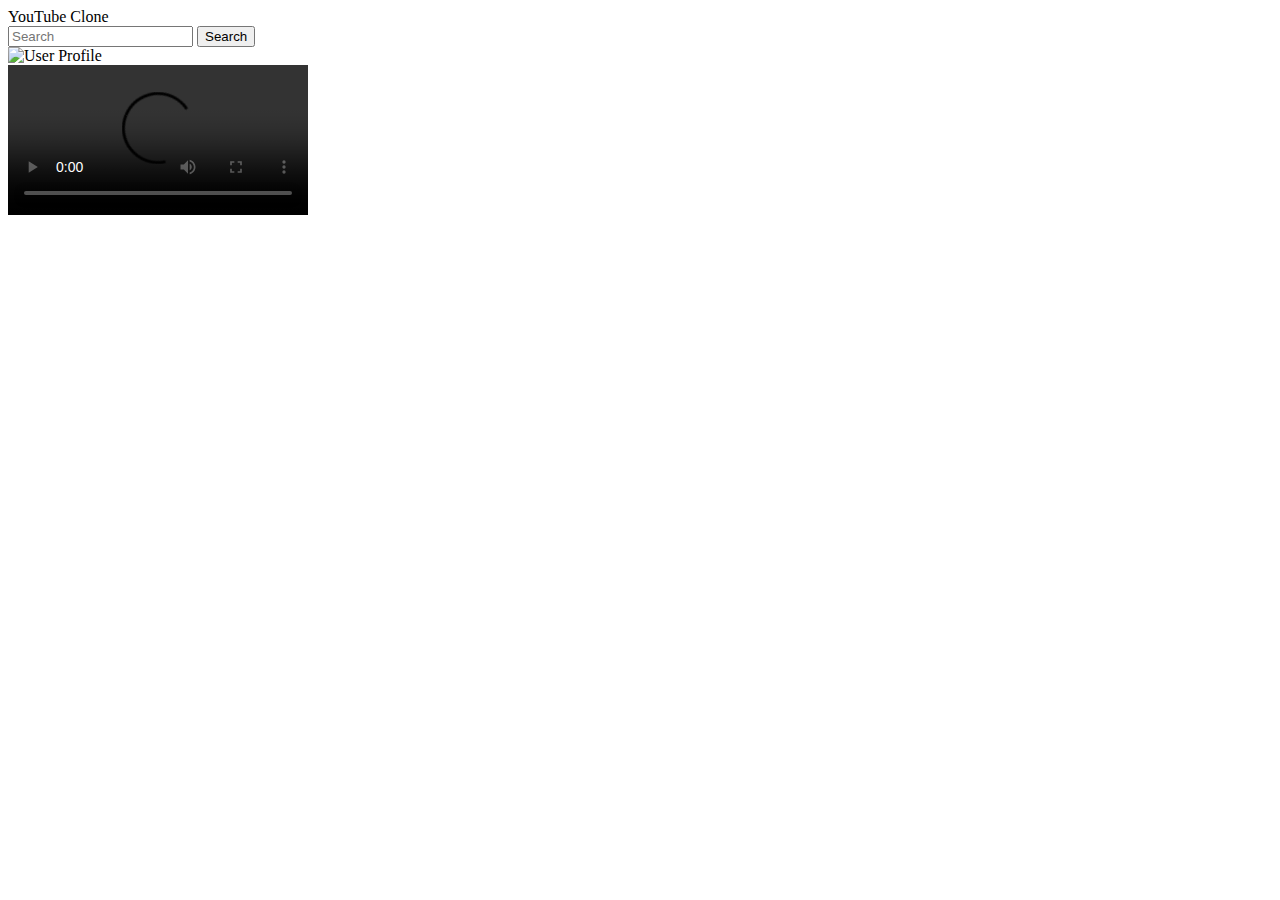
==== index.html @ 6b411af0 "Create index.html" ====
<!DOCTYPE html>
<html lang="en">
<head>
    <meta charset="UTF-8">
    <meta name="viewport" content="width=device-width, initial-scale=1.0">
    <title>YouTube Clone</title>
    <link rel="stylesheet" href="styles.css">
</head>
<body>
    <header>
        <div class="logo">YouTube Clone</div>
        <div class="search-bar">
            <input type="text" placeholder="Search" id="search-input">
            <button id="search-button">Search</button>
        </div>
        <div class="user-profile">
            <img src="user-placeholder.png" alt="User Profile">
        </div>
    </header>
    <main>
        <div class="video-player">
            <video id="main-video" controls>
                <source src="sample-video.mp4" type="video/mp4">
                Your browser does not support the video tag.
            </video>
        </div>
        <div class="video-list" id="video-list">
            <!-- Thumbnails of videos will go here -->
        </div>
    </main>
    <script src="scripts.js"></script>
</body>
</html>
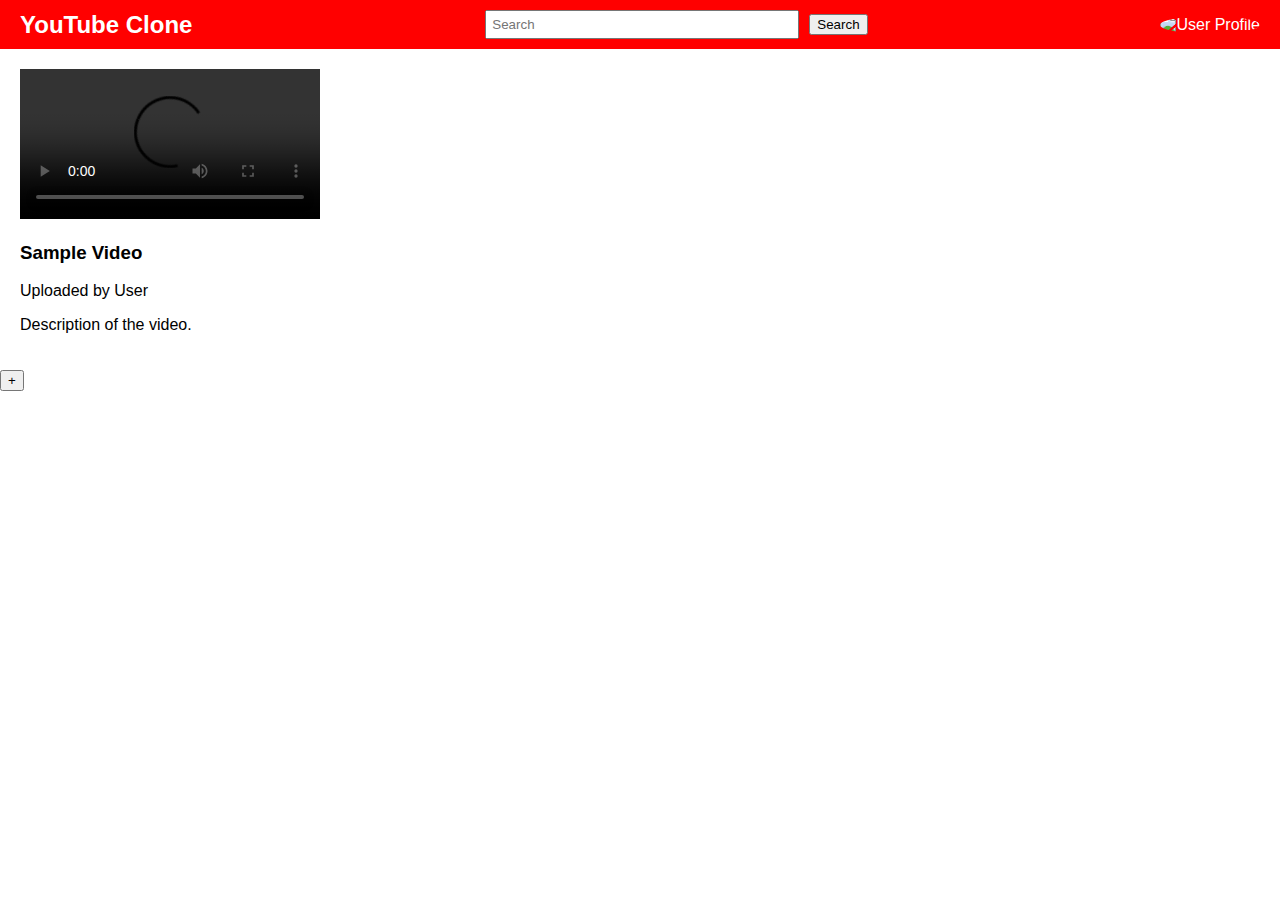
==== commit 76d0bd89: "Update index.html" ====
--- a/index.html
+++ b/index.html
@@ -20,14 +20,22 @@
     <main>
         <div class="video-player">
             <video id="main-video" controls>
-                <source src="sample-video.mp4" type="video/mp4">
+                <source id="main-video-source" src="sample-video.mp4" type="video/mp4">
                 Your browser does not support the video tag.
             </video>
+            <div id="video-info">
+                <h3 id="video-title">Sample Video</h3>
+                <p id="video-username">Uploaded by User</p>
+                <p id="video-description">Description of the video.</p>
+            </div>
         </div>
         <div class="video-list" id="video-list">
             <!-- Thumbnails of videos will go here -->
         </div>
     </main>
+    <footer>
+        <button id="upload-button">+</button>
+    </footer>
     <script src="scripts.js"></script>
 </body>
 </html>
--- a/styles.css
+++ b/styles.css
@@ -0,0 +1,57 @@
+body {
+    margin: 0;
+    font-family: Arial, sans-serif;
+}
+
+header {
+    display: flex;
+    justify-content: space-between;
+    align-items: center;
+    padding: 10px 20px;
+    background-color: #FF0000;
+    color: white;
+}
+
+.logo {
+    font-size: 24px;
+    font-weight: bold;
+}
+
+.search-bar {
+    display: flex;
+    align-items: center;
+}
+
+.search-bar input {
+    padding: 5px;
+    margin-right: 10px;
+    width: 300px;
+}
+
+.user-profile img {
+    width: 40px;
+    height: 40px;
+    border-radius: 50%;
+}
+
+main {
+    display: flex;
+    padding: 20px;
+}
+
+.video-player {
+    flex: 2;
+    margin-right: 20px;
+}
+
+.video-list {
+    flex: 1;
+    display: flex;
+    flex-direction: column;
+}
+
+.video-list img {
+    width: 100%;
+    cursor: pointer;
+    margin-bottom: 10px;
+}
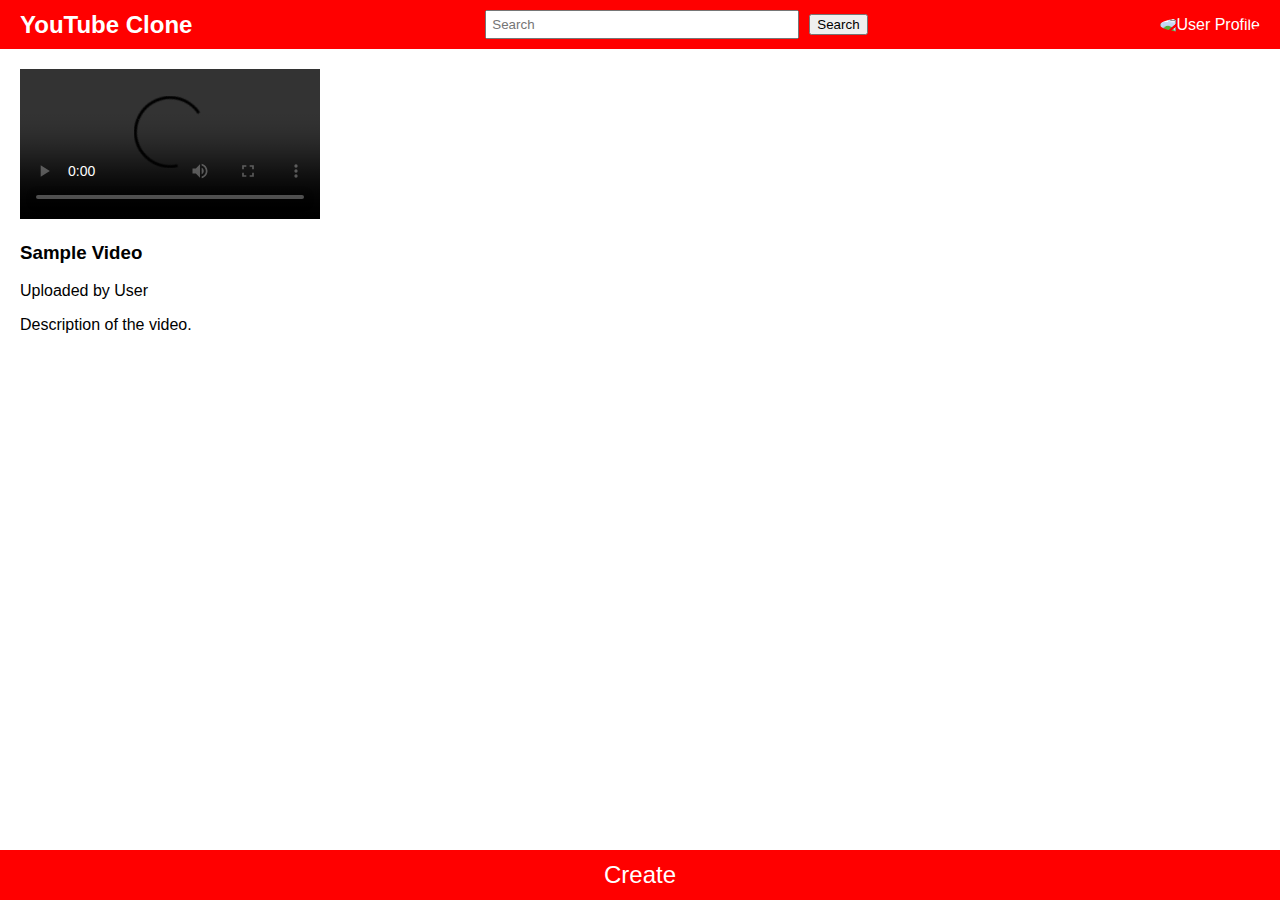
==== commit 9949c6f6: "Update index.html" ====
--- a/index.html
+++ b/index.html
@@ -34,7 +34,7 @@
         </div>
     </main>
     <footer>
-        <button id="upload-button">+</button>
+        <button id="upload-button">Create</button>
     </footer>
     <script src="scripts.js"></script>
 </body>
--- a/styles.css
+++ b/styles.css
@@ -44,6 +44,10 @@
     margin-right: 20px;
 }
 
+#video-info {
+    margin-top: 10px;
+}
+
 .video-list {
     flex: 1;
     display: flex;
@@ -55,3 +59,20 @@
     cursor: pointer;
     margin-bottom: 10px;
 }
+
+footer {
+    position: fixed;
+    bottom: 0;
+    width: 100%;
+    background-color: #FF0000;
+    text-align: center;
+    padding: 10px 0;
+}
+
+#upload-button {
+    font-size: 24px;
+    color: white;
+    background-color: #FF0000;
+    border: none;
+    cursor: pointer;
+}
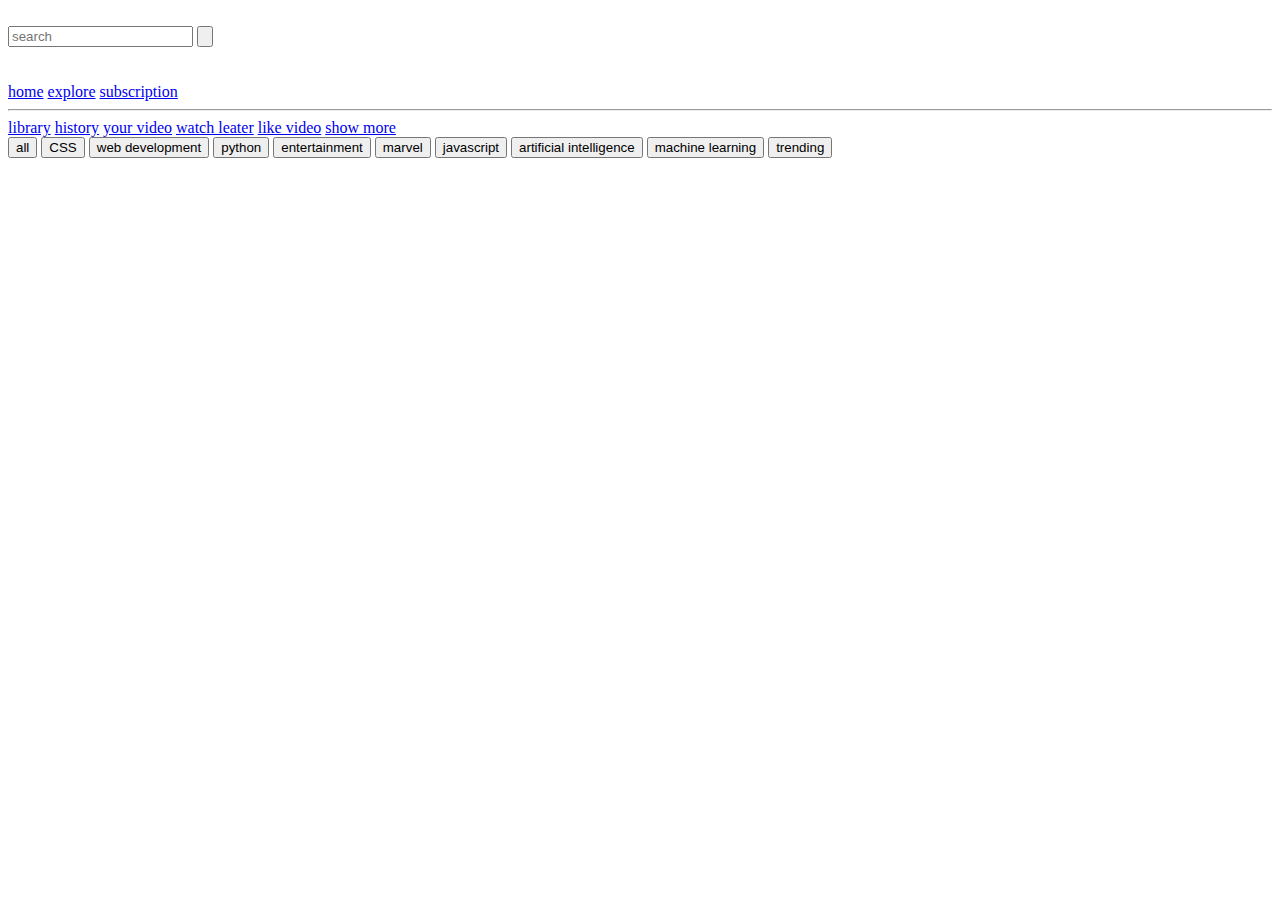
==== commit bba1b2ba: "Add files via upload" ====
--- a/index.html
+++ b/index.html
@@ -3,39 +3,78 @@
 <head>
     <meta charset="UTF-8">
     <meta name="viewport" content="width=device-width, initial-scale=1.0">
-    <title>YouTube Clone</title>
-    <link rel="stylesheet" href="styles.css">
+    <title>Youtube Clone</title>
+
+    <link rel="stylesheet" href="style.css">
+
 </head>
 <body>
-    <header>
-        <div class="logo">YouTube Clone</div>
-        <div class="search-bar">
-            <input type="text" placeholder="Search" id="search-input">
-            <button id="search-button">Search</button>
+
+    <nav class="navbar">
+        <div class="toggle-btn">
+            <span></span>
+            <span></span>
+            <span></span>
         </div>
-        <div class="user-profile">
-            <img src="user-placeholder.png" alt="User Profile">
+        <img src="img/logo.PNG" class="logo" alt="">
+        <div class="search-box">
+            <input type="text" class="search-bar" placeholder="search">
+            <button class="search-btn"><img src="img/search.PNG" alt=""></button>
         </div>
-    </header>
-    <main>
-        <div class="video-player">
-            <video id="main-video" controls>
-                <source id="main-video-source" src="sample-video.mp4" type="video/mp4">
-                Your browser does not support the video tag.
-            </video>
-            <div id="video-info">
-                <h3 id="video-title">Sample Video</h3>
-                <p id="video-username">Uploaded by User</p>
-                <p id="video-description">Description of the video.</p>
+        <div class="user-options">
+            <img src="img/video.PNG" class="icon" alt="">
+            <img src="img/grid.PNG" class="icon" alt="">
+            <img src="img/bell.PNG" class="icon" alt="">
+            <div class="user-dp">
+                <img src="img/profile-pic.png" alt="">
             </div>
         </div>
-        <div class="video-list" id="video-list">
-            <!-- Thumbnails of videos will go here -->
-        </div>
-    </main>
-    <footer>
-        <button id="upload-button">Create</button>
-    </footer>
-    <script src="scripts.js"></script>
+    </nav>
+
+    <!-- sidebar -->
+    <div class="side-bar">
+        <a href="#" class="links active"><img src="img/home.PNG" alt="">home</a>
+        <a href="#" class="links"><img src="img/explore.PNG" alt="">explore</a>
+        <a href="#" class="links"><img src="img/subscription.PNG" alt="">subscription</a>
+        <hr class="seperator">
+        <a href="#" class="links"><img src="img/library.PNG" alt="">library</a>
+        <a href="#" class="links"><img src="img/history.PNG" alt="">history</a>
+        <a href="#" class="links"><img src="img/your-video.PNG" alt="">your video</a>
+        <a href="#" class="links"><img src="img/watch-later.PNG" alt="">watch leater</a>
+        <a href="#" class="links"><img src="img/liked video.PNG" alt="">like video</a>
+        <a href="#" class="links"><img src="img/show more.PNG" alt="">show more</a>
+    </div>
+
+    <!-- filters -->
+    <div class="filters">
+        <button class="filter-options active">all</button>
+        <button class="filter-options">CSS</button>
+        <button class="filter-options">web development</button>
+        <button class="filter-options">python</button>
+        <button class="filter-options">entertainment</button>
+        <button class="filter-options">marvel</button>
+        <button class="filter-options">javascript</button>
+        <button class="filter-options">artificial intelligence</button>
+        <button class="filter-options">machine learning</button>
+        <button class="filter-options">trending</button>
+    </div>
+
+    <!-- videos -->
+    <div class="video-container">
+        <!-- <div class="video">
+            <img src="img/profile-pic.png" class="thumbnail" alt="">
+            <div class="content">
+                <img src="img/profile-pic.png" class="channel-icon" alt="">
+                <div class="info">
+                    <h4 class="title">youtube clone 2021 | create working youtube clone</h4>
+                    <p class="channel-name">modern web</p>
+                </div>
+            </div>
+        </div> -->
+    </div>
+
+    <script src="https://apis.google.com/js/api.js"></script>
+    <script src="app.js"></script>
+    
 </body>
-</html>
+</html>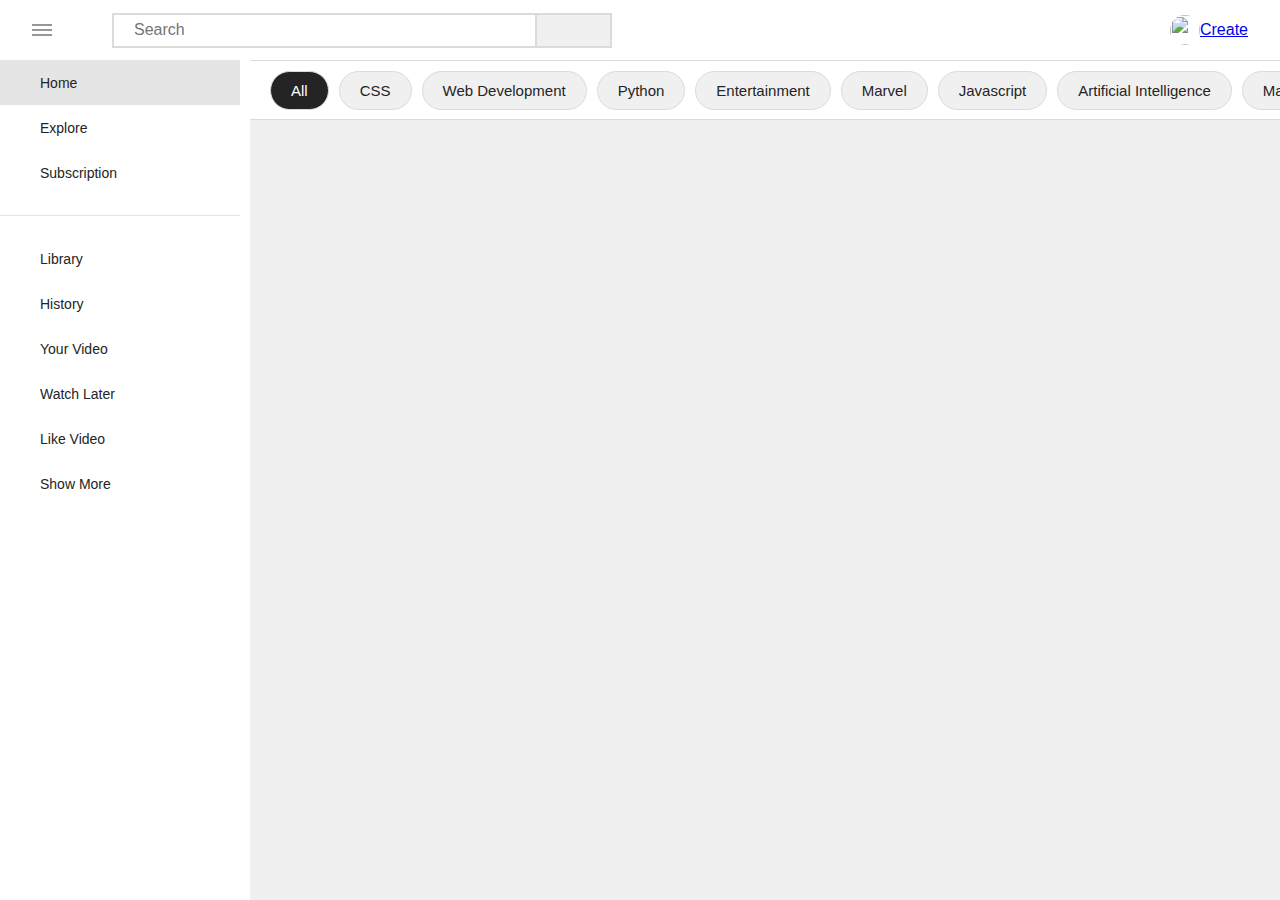
==== commit de6b0ad9: "Update index.html" ====
--- a/index.html
+++ b/index.html
@@ -4,77 +4,68 @@
     <meta charset="UTF-8">
     <meta name="viewport" content="width=device-width, initial-scale=1.0">
     <title>Youtube Clone</title>
-
     <link rel="stylesheet" href="style.css">
-
 </head>
 <body>
 
-    <nav class="navbar">
-        <div class="toggle-btn">
-            <span></span>
-            <span></span>
-            <span></span>
+<nav class="navbar">
+    <div class="toggle-btn">
+        <span></span>
+        <span></span>
+        <span></span>
+    </div>
+    <img src="img/logo.PNG" class="logo" alt="">
+    <div class="search-box">
+        <input type="text" class="search-bar" placeholder="search">
+        <button class="search-btn"><img src="img/search.PNG" alt=""></button>
+    </div>
+    <div class="user-options">
+        <img src="img/video.PNG" class="icon" alt="">
+        <img src="img/grid.PNG" class="icon" alt="">
+        <img src="img/bell.PNG" class="icon" alt="">
+        <div class="user-dp">
+            <img src="img/profile-pic.png" alt="">
         </div>
-        <img src="img/logo.PNG" class="logo" alt="">
-        <div class="search-box">
-            <input type="text" class="search-bar" placeholder="search">
-            <button class="search-btn"><img src="img/search.PNG" alt=""></button>
-        </div>
-        <div class="user-options">
-            <img src="img/video.PNG" class="icon" alt="">
-            <img src="img/grid.PNG" class="icon" alt="">
-            <img src="img/bell.PNG" class="icon" alt="">
-            <div class="user-dp">
-                <img src="img/profile-pic.png" alt="">
-            </div>
-        </div>
-    </nav>
+    </div>
+    <a href="create.html" class="create-btn">Create</a> <!-- Link to create.html -->
+</nav>
 
-    <!-- sidebar -->
-    <div class="side-bar">
-        <a href="#" class="links active"><img src="img/home.PNG" alt="">home</a>
-        <a href="#" class="links"><img src="img/explore.PNG" alt="">explore</a>
-        <a href="#" class="links"><img src="img/subscription.PNG" alt="">subscription</a>
-        <hr class="seperator">
-        <a href="#" class="links"><img src="img/library.PNG" alt="">library</a>
-        <a href="#" class="links"><img src="img/history.PNG" alt="">history</a>
-        <a href="#" class="links"><img src="img/your-video.PNG" alt="">your video</a>
-        <a href="#" class="links"><img src="img/watch-later.PNG" alt="">watch leater</a>
-        <a href="#" class="links"><img src="img/liked video.PNG" alt="">like video</a>
-        <a href="#" class="links"><img src="img/show more.PNG" alt="">show more</a>
-    </div>
+<!-- sidebar -->
+<div class="side-bar">
+    <a href="#" class="links active"><img src="img/home.PNG" alt="">home</a>
+    <a href="#" class="links"><img src="img/explore.PNG" alt="">explore</a>
+    <a href="#" class="links"><img src="img/subscription.PNG" alt="">subscription</a>
+    <hr class="seperator">
+    <a href="#" class="links"><img src="img/library.PNG" alt="">library</a>
+    <a href="#" class="links"><img src="img/history.PNG" alt="">history</a>
+    <a href="#" class="links"><img src="img/your-video.PNG" alt="">your video</a>
+    <a href="#" class="links"><img src="img/watch-later.PNG" alt="">watch later</a>
+    <a href="#" class="links"><img src="img/liked video.PNG" alt="">like video</a>
+    <a href="#" class="links"><img src="img/show more.PNG" alt="">show more</a>
+</div>
 
-    <!-- filters -->
-    <div class="filters">
-        <button class="filter-options active">all</button>
-        <button class="filter-options">CSS</button>
-        <button class="filter-options">web development</button>
-        <button class="filter-options">python</button>
-        <button class="filter-options">entertainment</button>
-        <button class="filter-options">marvel</button>
-        <button class="filter-options">javascript</button>
-        <button class="filter-options">artificial intelligence</button>
-        <button class="filter-options">machine learning</button>
-        <button class="filter-options">trending</button>
-    </div>
+<!-- filters -->
+<div class="filters">
+    <button class="filter-options active">all</button>
+    <button class="filter-options">CSS</button>
+    <button class="filter-options">web development</button>
+    <button class="filter-options">python</button>
+    <button class="filter-options">entertainment</button>
+    <button class="filter-options">marvel</button>
+    <button class="filter-options">javascript</button>
+    <button class="filter-options">artificial intelligence</button>
+    <button class="filter-options">machine learning</button>
+    <button class="filter-options">trending</button>
+</div>
 
-    <!-- videos -->
-    <div class="video-container">
-        <!-- <div class="video">
-            <img src="img/profile-pic.png" class="thumbnail" alt="">
-            <div class="content">
-                <img src="img/profile-pic.png" class="channel-icon" alt="">
-                <div class="info">
-                    <h4 class="title">youtube clone 2021 | create working youtube clone</h4>
-                    <p class="channel-name">modern web</p>
-                </div>
-            </div>
-        </div> -->
-    </div>
+<!-- videos -->
+<div class="video-container">
+    <!-- Videos will be dynamically added here -->
+</div>
 
-    <script src="https://apis.google.com/js/api.js"></script>
-    <script src="app.js"></script>
-    
+<script src="https://apis.google.com/js/api.js"></script>
+<script src="app.js"></script>
+
 </body>
-</html>+        </html>
+        
--- a/style.css
+++ b/style.css
@@ -0,0 +1,247 @@
+*{
+    margin: 0;
+    padding: 0;
+    box-sizing: border-box;
+}
+
+*:focus{
+    outline: none;
+}
+
+body{
+    position: relative;
+    background: #f0f0f0;
+    font-family: 'roboto', sans-serif;
+}
+
+.navbar{
+    position: fixed;
+    top: 0;
+    left: 0;
+    width: 100%;
+    height: 60px;
+    background: #fff;
+    display: flex;
+    align-items: center;
+    padding: 0 2.5vw;
+}
+
+.toggle-btn{
+    width: 20px;
+    height: 10px;
+    position: relative;
+    cursor: pointer;
+}
+
+.toggle-btn span{
+    position: absolute;
+    width: 100%;
+    height: 2px;
+    top: 50%;
+    transform: translateY(-50%);
+    background: #979797;
+}
+
+.toggle-btn span:nth-child(1){
+    top: 0;
+}
+
+.toggle-btn span:nth-child(3){
+    top: 100%;
+}
+
+.logo{
+    height: 30px;
+    margin: -10px 30px 0;
+}
+
+.search-box{
+    position: relative;
+    max-width: 500px;
+    width: 50%;
+    height: 35px;
+    display: flex;
+}
+
+.search-bar{
+    width: 85%;
+    height: 100%;
+    border: 2px solid #dbdbdb;
+    padding: 0 20px;
+    font-size: 16px;
+    text-transform: capitalize;
+}
+
+.search-btn{
+    width: 15%;
+    height: 100%;
+    background: #f0f0f0;
+    border: 2px solid #dbdbdb;
+    padding: 5px 0;
+    border-left: none;
+}
+
+.search-btn img{
+    height: 100%;
+}
+
+.user-options{
+    height: 35px;
+    display: flex;
+    margin-left: auto;
+    align-items: center;
+}
+
+.user-options .icon{
+    height: 80%;
+    margin-right: 20px;
+    cursor: pointer;
+}
+
+.user-dp{
+    cursor: pointer;
+    height: 30px;
+    width: 30px;
+    border-radius: 50%;
+    overflow: hidden;
+}
+
+.user-dp img{
+    width: 100%;
+    height: 100%;
+    object-fit: cover;
+}
+
+/* side-bar */
+
+.side-bar{
+    position: fixed;
+    top: 60px;
+    left: 0;
+    min-width: 250px;
+    width: 250px;
+    height: calc(100vh - 60px);
+    background: #fff;
+    padding-right: 10px;
+}
+
+.links{
+    display: block;
+    width: 100%;
+    padding: 10px 20px;
+    display: flex;
+    align-items: center;
+    text-transform: capitalize;
+    color: #242424;
+    font-size: 14px;
+    font-weight: 500;
+    text-decoration: none;
+}
+
+.links img{
+    height: 25px;
+    margin-right: 20px;
+}
+
+.links:hover,
+.links.active{
+    background: rgba(0, 0, 0, 0.1);
+}
+
+.seperator{
+    border: none;
+    border-bottom: 1px solid rgba(0, 0, 0, 0.1);
+    margin: 20px 0;
+}
+
+/* filter */
+
+.filters{
+    position: fixed;
+    left: 250px;
+    top: 60px;
+    width: calc(100% - 250px);
+    height: 60px;
+    background: #fff;
+    border-top: 1px solid #dbdbdb;
+    border-bottom: 1px solid #dbdbdb;
+    padding: 0 20px;
+    display: flex;
+    align-items: center;
+    overflow-x: auto;
+    overflow-y: hidden;
+}
+
+.filters::-webkit-scrollbar{
+    display: none;
+}
+
+.filter-options{
+    flex: 0 0 auto;
+    padding: 10px 20px;
+    border-radius: 50px;
+    background: #f0f0f0;
+    border: 1px solid #dbdbdb;
+    text-transform: capitalize;
+    margin-right: 10px;
+    color: #242424;
+    font-size: 15px;
+    cursor: pointer;
+}
+
+.filter-options.active{
+    color: #fff;
+    background: #242424;
+}
+
+/* video */
+
+.video-container{
+    width: calc(100% - 250px);
+    margin-top: 120px;
+    margin-left: 250px;
+    padding: 20px;
+    display: grid;
+    grid-template-columns: repeat(4, 25%);
+    grid-gap: 20px 5px;
+    overflow-x: hidden;
+}
+
+.video{
+    min-height: 250px;
+    height: auto;
+}
+
+.thumbnail{
+    width: 100%;
+    height: 150px;
+    object-fit: cover;
+}
+
+.content{
+    width: 100%;
+    height: 100px;
+    padding: 10px;
+    display: flex;
+    justify-content: space-between;
+}
+
+.channel-icon{
+    width: 40px;
+    height: 40px;
+    border-radius: 50%;
+    object-fit: cover;
+    margin-right: 10px;
+}
+
+.title{
+    width: 100%;
+    height: 40px;
+    overflow: hidden;
+}
+
+.channel-name{
+    font-size: 14px;
+    margin: 2px 0;
+    color: #979797;
+}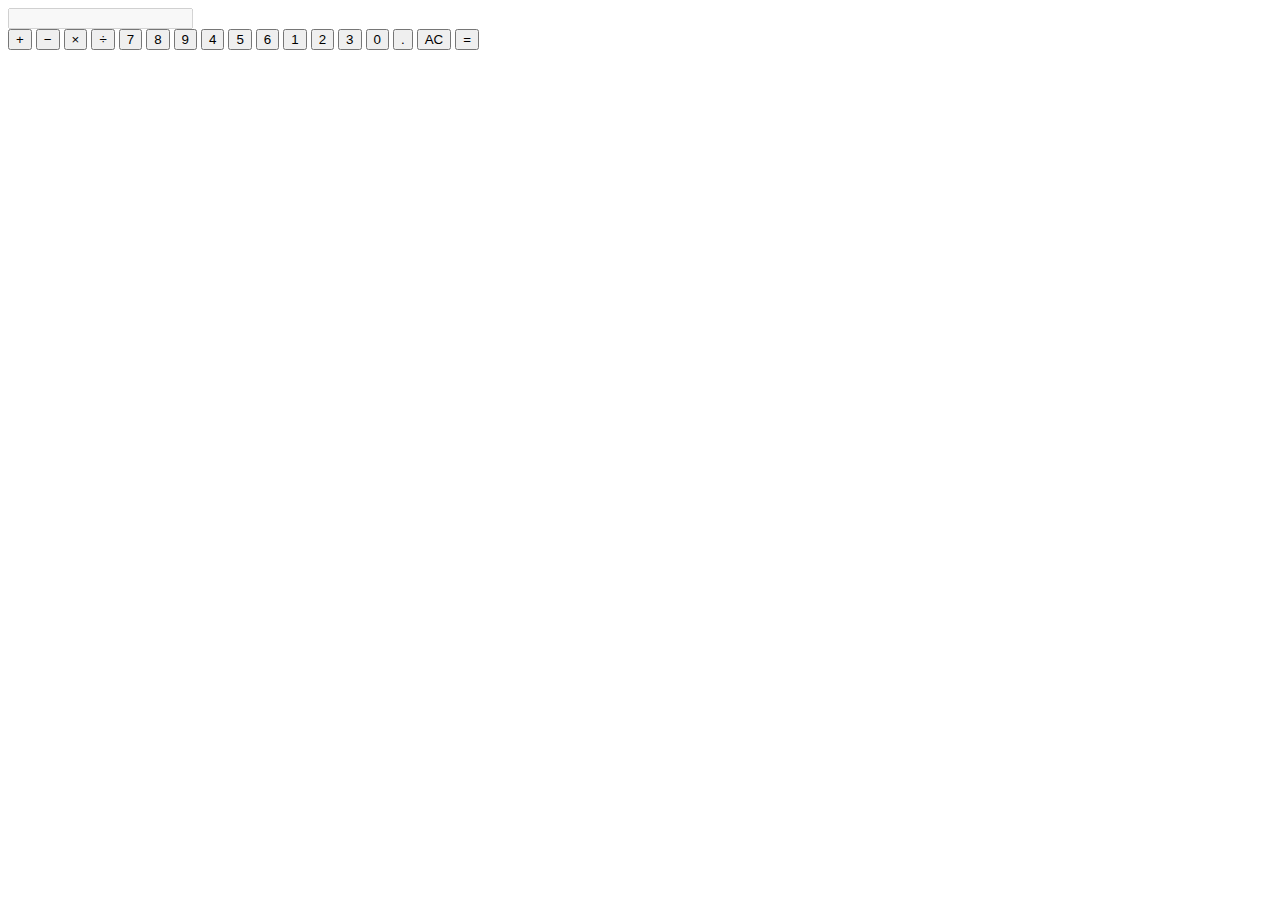
==== commit 9bb01901: "Create index.html" ====
--- a/index.html
+++ b/index.html
@@ -3,69 +3,37 @@
 <head>
     <meta charset="UTF-8">
     <meta name="viewport" content="width=device-width, initial-scale=1.0">
-    <title>Youtube Clone</title>
-    <link rel="stylesheet" href="style.css">
+    <title>Calculator</title>
+    <link rel="stylesheet" href="styles.css">
 </head>
 <body>
+    <div class="calculator">
+        <input type="text" class="calculator-screen" value="" disabled>
+        <div class="calculator-keys">
+            <button type="button" class="operator" value="+">+</button>
+            <button type="button" class="operator" value="-">−</button>
+            <button type="button" class="operator" value="*">×</button>
+            <button type="button" class="operator" value="/">÷</button>
 
-<nav class="navbar">
-    <div class="toggle-btn">
-        <span></span>
-        <span></span>
-        <span></span>
-    </div>
-    <img src="img/logo.PNG" class="logo" alt="">
-    <div class="search-box">
-        <input type="text" class="search-bar" placeholder="search">
-        <button class="search-btn"><img src="img/search.PNG" alt=""></button>
-    </div>
-    <div class="user-options">
-        <img src="img/video.PNG" class="icon" alt="">
-        <img src="img/grid.PNG" class="icon" alt="">
-        <img src="img/bell.PNG" class="icon" alt="">
-        <div class="user-dp">
-            <img src="img/profile-pic.png" alt="">
+            <button type="button" value="7">7</button>
+            <button type="button" value="8">8</button>
+            <button type="button" value="9">9</button>
+
+            <button type="button" value="4">4</button>
+            <button type="button" value="5">5</button>
+            <button type="button" value="6">6</button>
+
+            <button type="button" value="1">1</button>
+            <button type="button" value="2">2</button>
+            <button type="button" value="3">3</button>
+
+            <button type="button" value="0">0</button>
+            <button type="button" class="decimal" value=".">.</button>
+            <button type="button" class="all-clear" value="all-clear">AC</button>
+            <button type="button" class="equal-sign operator" value="=">=</button>
         </div>
     </div>
-    <a href="create.html" class="create-btn">Create</a> <!-- Link to create.html -->
-</nav>
-
-<!-- sidebar -->
-<div class="side-bar">
-    <a href="#" class="links active"><img src="img/home.PNG" alt="">home</a>
-    <a href="#" class="links"><img src="img/explore.PNG" alt="">explore</a>
-    <a href="#" class="links"><img src="img/subscription.PNG" alt="">subscription</a>
-    <hr class="seperator">
-    <a href="#" class="links"><img src="img/library.PNG" alt="">library</a>
-    <a href="#" class="links"><img src="img/history.PNG" alt="">history</a>
-    <a href="#" class="links"><img src="img/your-video.PNG" alt="">your video</a>
-    <a href="#" class="links"><img src="img/watch-later.PNG" alt="">watch later</a>
-    <a href="#" class="links"><img src="img/liked video.PNG" alt="">like video</a>
-    <a href="#" class="links"><img src="img/show more.PNG" alt="">show more</a>
-</div>
-
-<!-- filters -->
-<div class="filters">
-    <button class="filter-options active">all</button>
-    <button class="filter-options">CSS</button>
-    <button class="filter-options">web development</button>
-    <button class="filter-options">python</button>
-    <button class="filter-options">entertainment</button>
-    <button class="filter-options">marvel</button>
-    <button class="filter-options">javascript</button>
-    <button class="filter-options">artificial intelligence</button>
-    <button class="filter-options">machine learning</button>
-    <button class="filter-options">trending</button>
-</div>
-
-<!-- videos -->
-<div class="video-container">
-    <!-- Videos will be dynamically added here -->
-</div>
-
-<script src="https://apis.google.com/js/api.js"></script>
-<script src="app.js"></script>
-
+    <script src="script.js"></script>
 </body>
-        </html>
-        
+  </html>
+  
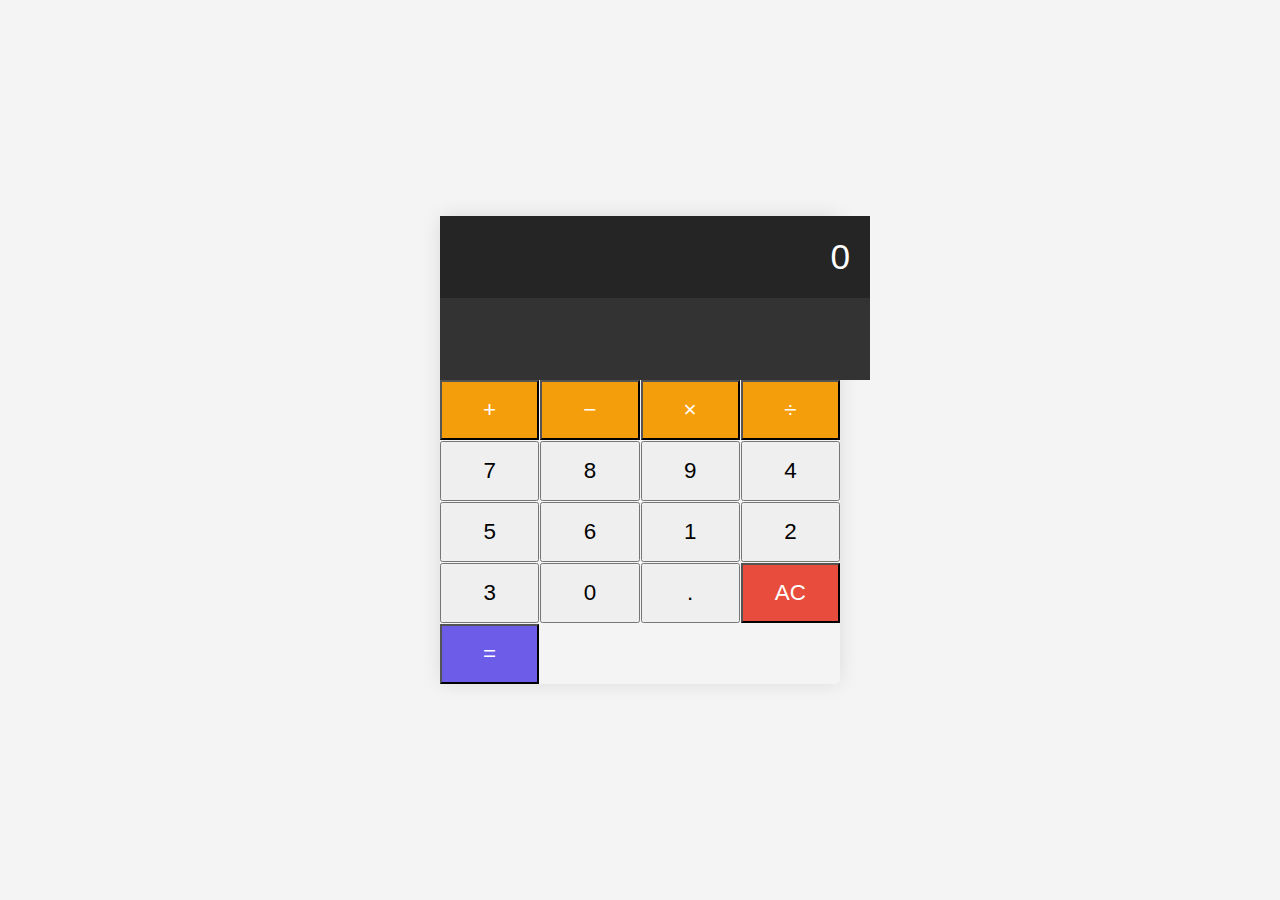
==== commit 7cdd8889: "Update index.html" ====
--- a/index.html
+++ b/index.html
@@ -4,11 +4,66 @@
     <meta charset="UTF-8">
     <meta name="viewport" content="width=device-width, initial-scale=1.0">
     <title>Calculator</title>
-    <link rel="stylesheet" href="styles.css">
+    <style>
+        body {
+            display: flex;
+            justify-content: center;
+            align-items: center;
+            height: 100vh;
+            background-color: #f4f4f4;
+            margin: 0;
+            font-family: 'Roboto', sans-serif;
+        }
+        .calculator {
+            border-radius: 5px;
+            box-shadow: 0px 0px 20px 0px rgba(0,0,0,0.1);
+            width: 400px;
+        }
+        .calculator-screen, .calculator-result {
+            width: 100%;
+            height: 80px;
+            border: none;
+            background-color: #252525;
+            color: #fff;
+            text-align: right;
+            padding-right: 20px;
+            padding-left: 10px;
+            font-size: 2.2rem;
+        }
+        .calculator-result {
+            background-color: #333;
+        }
+        button {
+            height: 60px;
+            font-size: 1.4rem;
+        }
+        button:hover {
+            cursor: pointer;
+            opacity: 0.9;
+        }
+        .operator {
+            background-color: #f59e0b;
+            color: white;
+        }
+        .all-clear {
+            background-color: #e74c3c;
+            color: white;
+        }
+        .equal-sign {
+            background-color: #6c5ce7;
+            color: white;
+        }
+        .calculator-keys {
+            display: grid;
+            grid-template-columns: repeat(4, 1fr);
+            gap: 1px;
+        }
+    </style>
 </head>
 <body>
     <div class="calculator">
         <input type="text" class="calculator-screen" value="" disabled>
+        <input type="text" class="calculator-result" value="" disabled>
         <div class="calculator-keys">
             <button type="button" class="operator" value="+">+</button>
             <button type="button" class="operator" value="-">−</button>
@@ -33,7 +88,117 @@
             <button type="button" class="equal-sign operator" value="=">=</button>
         </div>
     </div>
-    <script src="script.js"></script>
+    <script>
+        document.addEventListener('DOMContentLoaded', function () {
+            const calculator = {
+                displayValue: '0',
+                firstOperand: null,
+                waitingForSecondOperand: false,
+                operator: null,
+            };
+
+            function inputDigit(digit) {
+                const { displayValue, waitingForSecondOperand } = calculator;
+
+                if (waitingForSecondOperand === true) {
+                    calculator.displayValue = digit;
+                    calculator.waitingForSecondOperand = false;
+                } else {
+                    calculator.displayValue = displayValue === '0' ? digit : displayValue + digit;
+                }
+                updateDisplay();
+            }
+
+            function inputDecimal(dot) {
+                if (calculator.waitingForSecondOperand === true) return;
+
+                if (!calculator.displayValue.includes(dot)) {
+                    calculator.displayValue += dot;
+                }
+                updateDisplay();
+            }
+
+            function handleOperator(nextOperator) {
+                const { firstOperand, displayValue, operator } = calculator;
+                const inputValue = parseFloat(displayValue);
+
+                if (operator && calculator.waitingForSecondOperand) {
+                    calculator.operator = nextOperator;
+                    return;
+                }
+
+                if (firstOperand == null && !isNaN(inputValue)) {
+                    calculator.firstOperand = inputValue;
+                } else if (operator) {
+                    const result = calculate(firstOperand, inputValue, operator);
+                    calculator.displayValue = `${parseFloat(result.toFixed(7))}`;
+                    calculator.firstOperand = result;
+                    const resultDisplay = document.querySelector('.calculator-result');
+                    resultDisplay.value = `${firstOperand} ${operator} ${inputValue} = ${result}`;
+                }
+
+                calculator.waitingForSecondOperand = true;
+                calculator.operator = nextOperator;
+                updateDisplay();
+            }
+
+            function calculate(firstOperand, secondOperand, operator) {
+                if (operator === '+') {
+                    return firstOperand + secondOperand;
+                } else if (operator === '-') {
+                    return firstOperand - secondOperand;
+                } else if (operator === '*') {
+                    return firstOperand * secondOperand;
+                } else if (operator === '/') {
+                    return firstOperand / secondOperand;
+                }
+                return secondOperand;
+            }
+
+            function resetCalculator() {
+                calculator.displayValue = '0';
+                calculator.firstOperand = null;
+                calculator.waitingForSecondOperand = false;
+                calculator.operator = null;
+                const resultDisplay = document.querySelector('.calculator-result');
+                resultDisplay.value = '';
+                updateDisplay();
+            }
+
+            function updateDisplay() {
+                const display = document.querySelector('.calculator-screen');
+                display.value = calculator.displayValue;
+            }
+
+            updateDisplay();
+
+            const keys = document.querySelector('.calculator-keys');
+            keys.addEventListener('click', (event) => {
+                const { target } = event;
+
+                if (!target.matches('button')) {
+                    return;
+                }
+
+                if (target.classList.contains('operator')) {
+                    handleOperator(target.value);
+                    return;
+                }
+
+                if (target.classList.contains('decimal')) {
+                    inputDecimal(target.value);
+                    return;
+                }
+
+                if (target.classList.contains('all-clear')) {
+                    resetCalculator();
+                    return;
+                }
+
+                inputDigit(target.value);
+            });
+        });
+    </script>
 </body>
-  </html>
-  
+    </html>
+    
